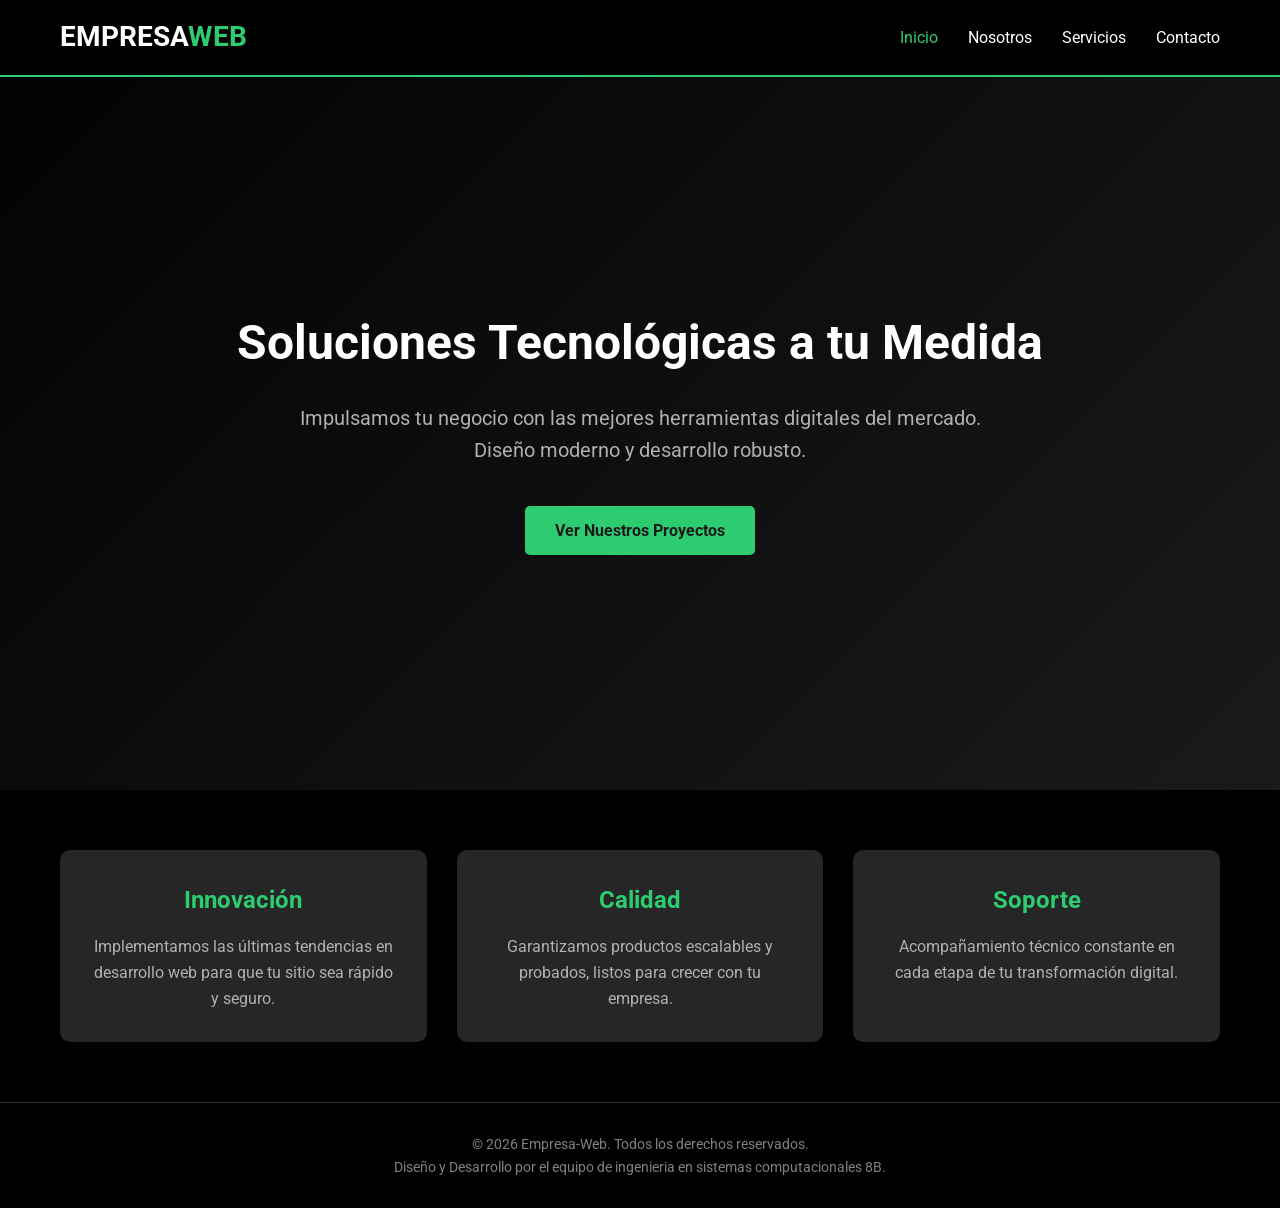
==== index.html @ 6de80d9a "Se agrega contenido a página home" ====
<!DOCTYPE html>
<html lang="es">
<head>
    <meta charset="UTF-8">
    <meta name="viewport" content="width=device-width, initial-scale=1.0">
    <title>Inicio | Empresa-Web</title>
    <link rel="stylesheet" href="styles.css">
    <link href="https://fonts.googleapis.com/css2?family=Roboto:wght@300;400;700&display=swap" rel="stylesheet">
</head>
<body>

    <header>
        <div class="container">
            <nav class="navbar">
                <div class="logo">Empresa<span>Web</span></div>
                <ul class="nav-links">
                    <li><a href="index.html" class="active">Inicio</a></li>
                    <li><a href="nosotros.html">Nosotros</a></li>
                    <li><a href="servicios.html">Servicios</a></li>
                    <li><a href="contacto.html">Contacto</a></li>
                </ul>
            </nav>
        </div>
    </header>

    <section class="hero">
        <div class="hero-content container">
            <h1>Soluciones Tecnológicas a tu Medida</h1>
            <p>Impulsamos tu negocio con las mejores herramientas digitales del mercado. Diseño moderno y desarrollo robusto.</p>
            <a href="servicios.html" class="btn-primary">Ver Nuestros Proyectos</a>
        </div>
    </section>

    <section class="features">
        <div class="container">
            <div class="feature-card">
                <h3>Innovación</h3>
                <p>Implementamos las últimas tendencias en desarrollo web para que tu sitio sea rápido y seguro.</p>
            </div>
            <div class="feature-card">
                <h3>Calidad</h3>
                <p>Garantizamos productos escalables y probados, listos para crecer con tu empresa.</p>
            </div>
            <div class="feature-card">
                <h3>Soporte</h3>
                <p>Acompañamiento técnico constante en cada etapa de tu transformación digital.</p>
            </div>
        </div>
    </section>

    <footer>
        <div class="container">
            <div class="footer-content">
                <p>&copy; 2026 Empresa-Web. Todos los derechos reservados.</p>
                <p>Diseño y Desarrollo por el equipo de ingenieria en sistemas computacionales 8B.</p>
            </div>
        </div>
    </footer>

</body>
</html>
---- styles.css ----
/* --- ESTILOS GENERALES Y RESETEADO --- */
* {
    margin: 0;
    padding: 0;
    box-sizing: border-box;
    font-family: 'Roboto', sans-serif; /* Usamos la fuente moderna que importamos */
}

body {
    background-color: #1a1a1a; /* Negro muy oscuro, casi negro */
    color: #e0e0e0; /* Gris muy claro para el texto general */
    line-height: 1.6;
}

.container {
    max-width: 1200px;
    margin: 0 auto;
    padding: 0 20px;
}

/* --- BARRA DE NAVEGACIÓN --- */
header {
    background-color: #000000; /* Negro puro */
    padding: 15px 0;
    position: fixed; /* Barra fija arriba */
    width: 100%;
    top: 0;
    z-index: 1000;
    border-bottom: 2px solid #2ecc71; /* Línea verde esmeralda */
}

.navbar {
    display: flex;
    justify-content: space-between;
    align-items: center;
}

.logo {
    font-size: 28px;
    font-weight: 700;
    color: #ffffff;
    text-transform: uppercase;
}

.logo span {
    color: #2ecc71; /* El "Web" en verde */
}

.nav-links {
    list-style: none;
    display: flex;
    gap: 30px;
}

.nav-links a {
    text-decoration: none;
    color: #ffffff;
    font-weight: 400;
    font-size: 16px;
    transition: color 0.3s ease;
}

.nav-links a:hover, .nav-links a.active {
    color: #2ecc71; /* Verde esmeralda al pasar el mouse */
}

/* --- SECCIÓN HERO (PRINCIPAL) --- */
.hero {
    height: 80vh; /* 80% de la altura de la pantalla */
    background: linear-gradient(135deg, rgba(0,0,0,0.9) 0%, rgba(26,26,26,0.8) 100%), 
                url('https://images.unsplash.com/photo-1517245386807-bb43f82c33c4?q=80&w=2070') no-repeat center center/cover;
    display: flex;
    justify-content: center;
    align-items: center;
    text-align: center;
    margin-top: 70px; /* Para no quedar debajo de la barra fija */
}

.hero-content h1 {
    font-size: 48px;
    color: #ffffff;
    margin-bottom: 20px;
}

.hero-content p {
    font-size: 20px;
    color: #b0b0b0;
    margin-bottom: 40px;
    max-width: 700px;
    margin-left: auto;
    margin-right: auto;
}

.btn-primary {
    display: inline-block;
    padding: 12px 30px;
    background-color: #2ecc71; /* Fondo verde */
    color: #1a1a1a; /* Texto oscuro */
    text-decoration: none;
    font-weight: 700;
    border-radius: 5px;
    transition: background-color 0.3s ease, transform 0.2s ease;
}

.btn-primary:hover {
    background-color: #27ae60; /* Verde más oscuro al pasar el mouse */
    transform: translateY(-2px);
}

/* --- SECCIÓN DE CARACTERÍSTICAS (Innovación, Calidad, Soporte) --- */
.features {
    padding: 60px 0;
    background-color: #000000;
}

.features .container {
    display: flex;
    gap: 30px;
    justify-content: center;
}

.feature-card {
    flex: 1;
    background-color: #262626; /* Gris oscuro para las tarjetas */
    padding: 30px;
    border-radius: 10px;
    text-align: center;
    border: 1px solid transparent;
    transition: border-color 0.3s ease;
}

.feature-card:hover {
    border-color: #2ecc71; /* Borde verde al pasar el mouse */
}

.feature-card h3 {
    color: #2ecc71;
    font-size: 24px;
    margin-bottom: 15px;
}

.feature-card p {
    color: #b0b0b0;
}

/* --- SECCIÓN DE EQUIPO (Integrando los nombres) --- */
.team-section {
    padding: 60px 0;
    background-color: #1a1a1a;
    text-align: center;
}

.team-section h2 {
    color: #ffffff;
    font-size: 36px;
    margin-bottom: 40px;
}

.team-section h2 span {
    color: #2ecc71;
}

.team-list {
    list-style: none;
    display: flex;
    flex-wrap: wrap;
    justify-content: center;
    gap: 20px;
    max-width: 900px;
    margin: 0 auto;
}

.team-list li {
    background-color: #000000;
    color: #e0e0e0;
    padding: 10px 20px;
    border-radius: 20px;
    font-weight: 300;
    font-size: 14px;
    border: 1px solid #333;
}

/* --- PIE DE PÁGINA --- */
footer {
    background-color: #000000;
    padding: 30px 0;
    border-top: 1px solid #333;
}

.footer-content {
    text-align: center;
    color: #808080;
    font-size: 14px;
}
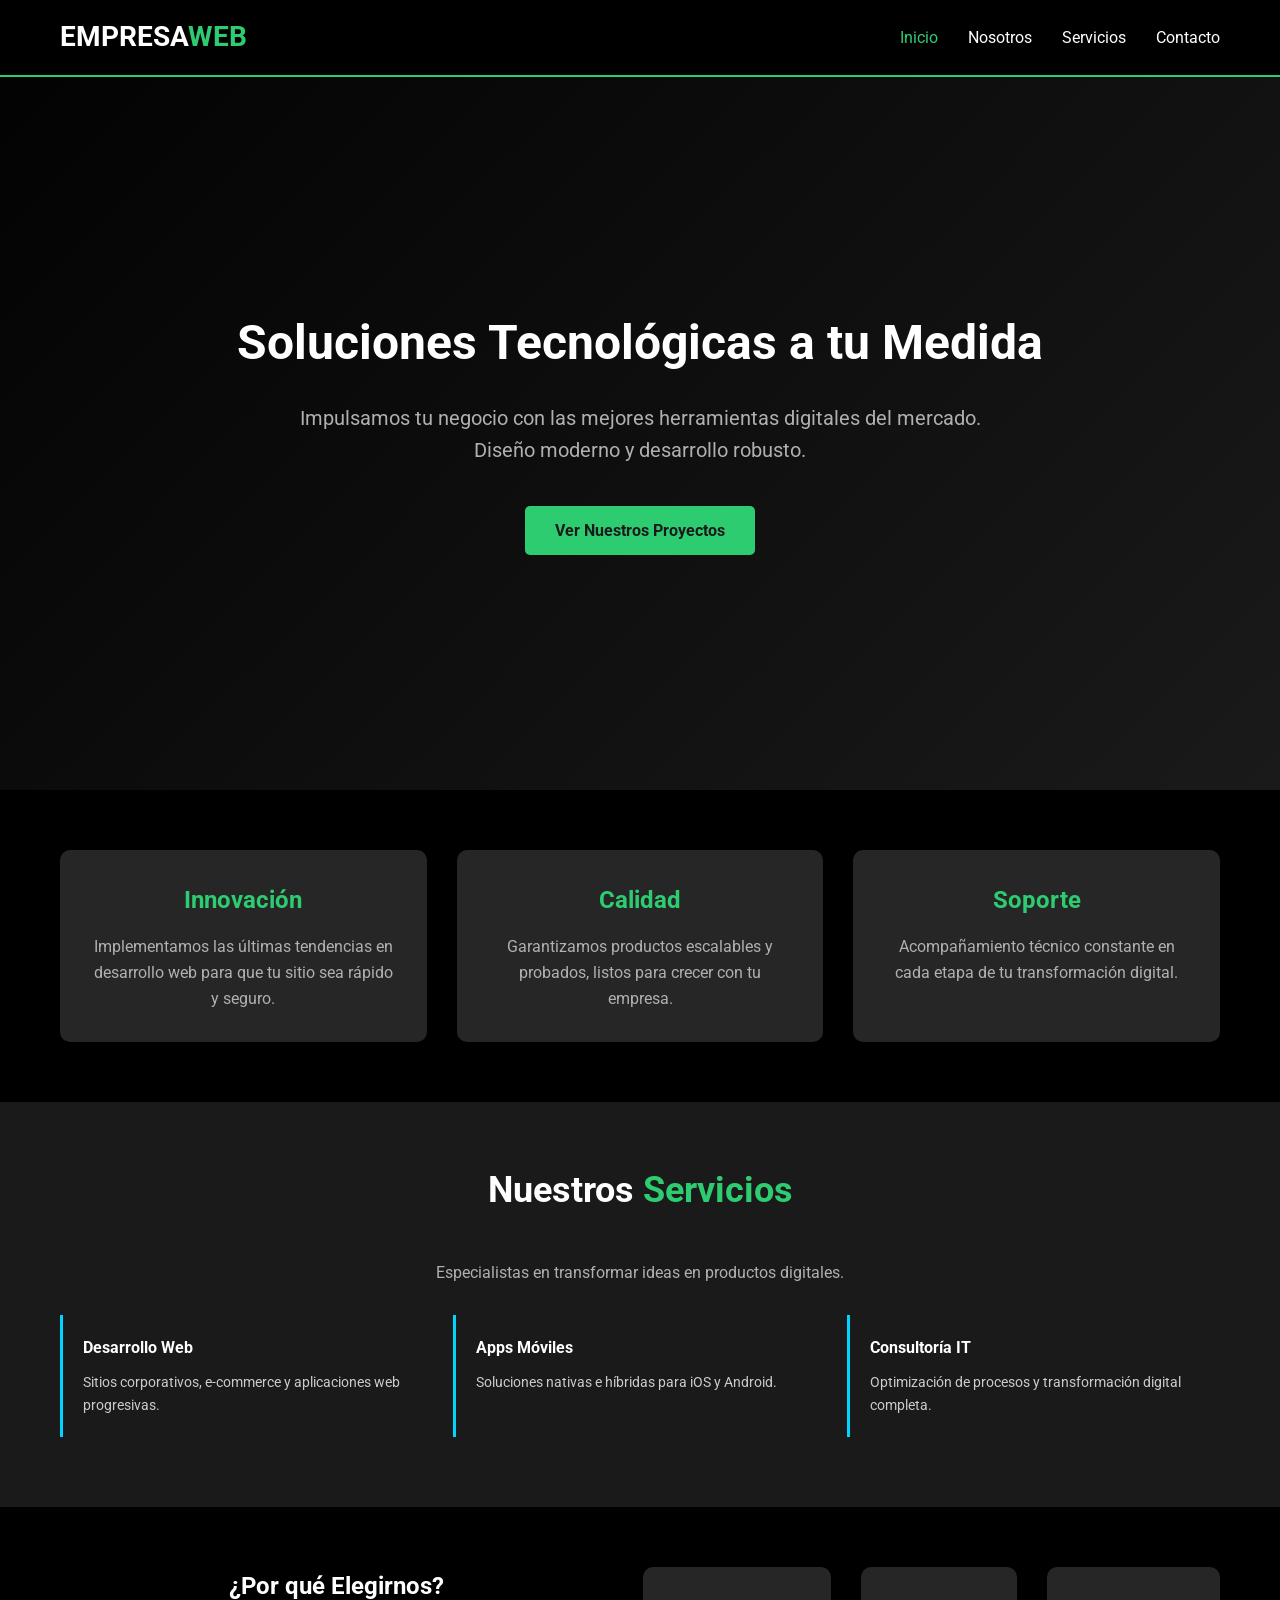
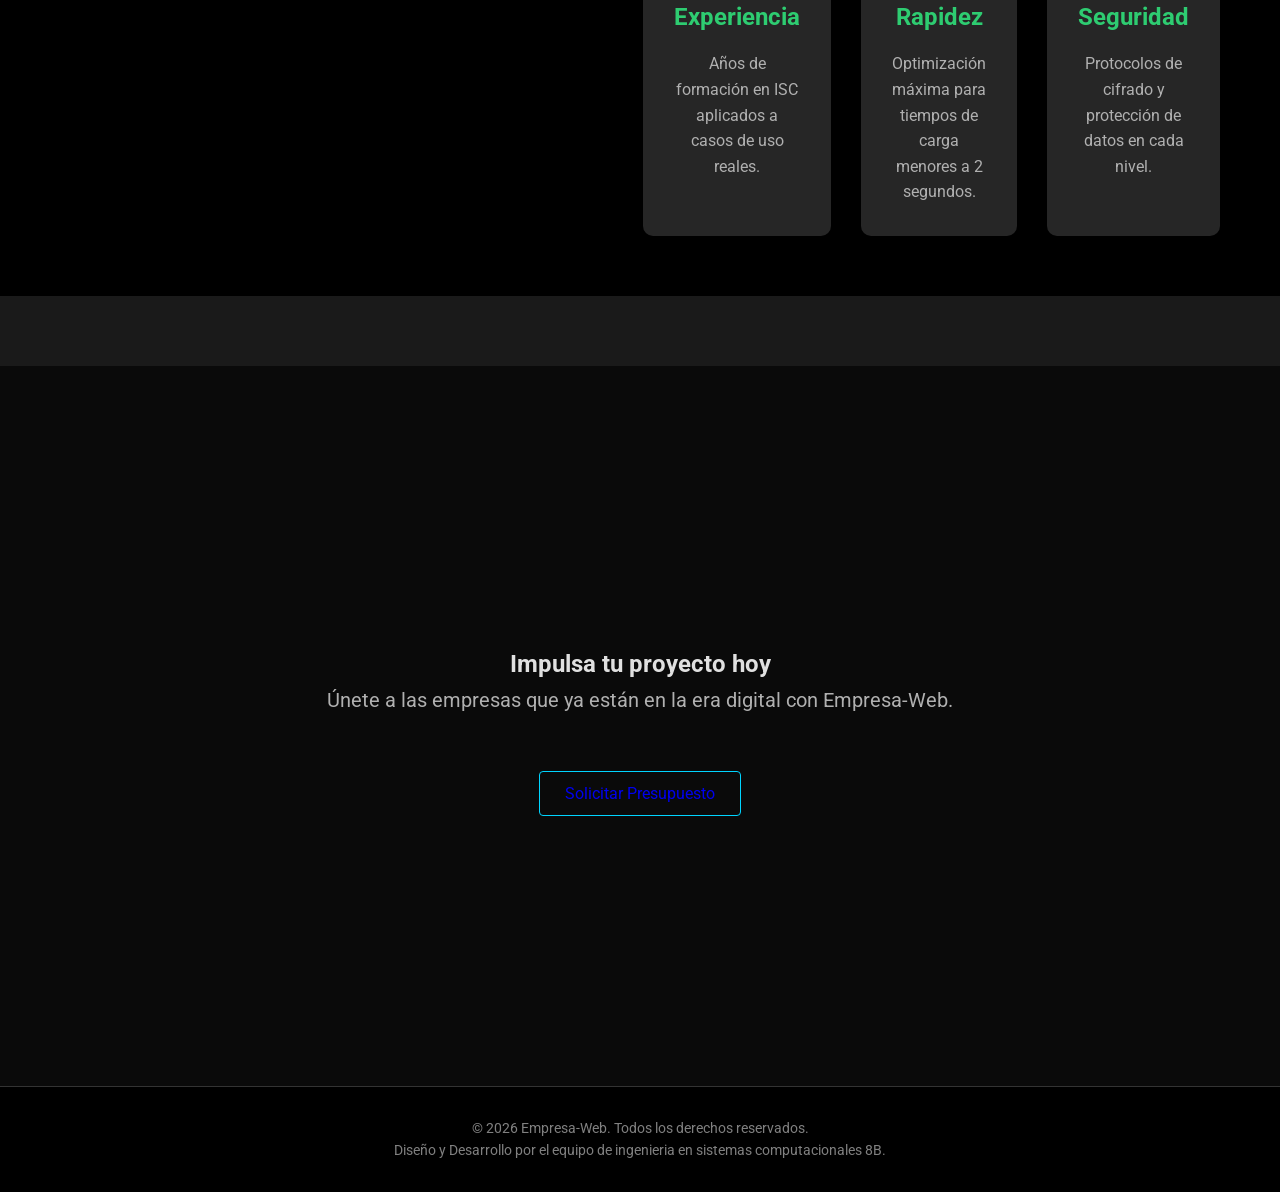
==== commit 6baeffe8: "Se agrega mejora a la pagina index/home" ====
--- a/index.html
+++ b/index.html
@@ -48,6 +48,54 @@
         </div>
     </section>
 
+    <section class="team-section">
+        <div class="container">
+            <h2>Nuestros <span>Servicios</span></h2>
+            <p style="color: #b0b0b0; margin-bottom: 30px;">Especialistas en transformar ideas en productos digitales.</p>
+            <div style="display: flex; justify-content: center; gap: 20px; flex-wrap: wrap; text-align: left;">
+                <div style="flex: 1; min-width: 250px; padding: 20px; border-left: 3px solid #00d4ff; background: #1a1a1a; margin-bottom: 10px;">
+                    <h4 style="color: #fff; margin-bottom: 10px;">Desarrollo Web</h4>
+                    <p style="color: #ccc; font-size: 0.9rem;">Sitios corporativos, e-commerce y aplicaciones web progresivas.</p>
+                </div>
+                <div style="flex: 1; min-width: 250px; padding: 20px; border-left: 3px solid #00d4ff; background: #1a1a1a; margin-bottom: 10px;">
+                    <h4 style="color: #fff; margin-bottom: 10px;">Apps Móviles</h4>
+                    <p style="color: #ccc; font-size: 0.9rem;">Soluciones nativas e híbridas para iOS y Android.</p>
+                </div>
+                <div style="flex: 1; min-width: 250px; padding: 20px; border-left: 3px solid #00d4ff; background: #1a1a1a; margin-bottom: 10px;">
+                    <h4 style="color: #fff; margin-bottom: 10px;">Consultoría IT</h4>
+                    <p style="color: #ccc; font-size: 0.9rem;">Optimización de procesos y transformación digital completa.</p>
+                </div>
+            </div>
+        </div>
+    </section>
+
+    <section class="features">
+        <div class="container">
+            <h2 style="width: 100%; text-align: center; margin-bottom: 40px; color: #fff;">¿Por qué <span>Elegirnos?</span></h2>
+            <div class="feature-card">
+                <h3>Experiencia</h3>
+                <p>Años de formación en ISC aplicados a casos de uso reales.</p>
+            </div>
+            <div class="feature-card">
+                <h3>Rapidez</h3>
+                <p>Optimización máxima para tiempos de carga menores a 2 segundos.</p>
+            </div>
+            <div class="feature-card">
+                <h3>Seguridad</h3>
+                <p>Protocolos de cifrado y protección de datos en cada nivel.</p>
+            </div>
+        </div>
+    </section>
+
+    <section class="hero" style="min-height: auto; padding: 60px 0; background: #0a0a0a;">
+        <div class="hero-content container">
+            <h2>Impulsa tu proyecto hoy</h2>
+            <p>Únete a las empresas que ya están en la era digital con Empresa-Web.</p>
+            <br>
+            <a href="contacto.html" class="active" style="text-decoration: none; padding: 12px 25px; border: 1px solid #00d4ff; border-radius: 4px;">Solicitar Presupuesto</a>
+        </div>
+    </section>
+
     <footer>
         <div class="container">
             <div class="footer-content">
--- a/styles.css
+++ b/styles.css
@@ -3,12 +3,12 @@
     margin: 0;
     padding: 0;
     box-sizing: border-box;
-    font-family: 'Roboto', sans-serif; /* Usamos la fuente moderna que importamos */
+    font-family: 'Roboto', sans-serif;
 }
 
 body {
-    background-color: #1a1a1a; /* Negro muy oscuro, casi negro */
-    color: #e0e0e0; /* Gris muy claro para el texto general */
+    background-color: #1a1a1a;
+    color: #e0e0e0;
     line-height: 1.6;
 }
 
@@ -20,13 +20,13 @@
 
 /* --- BARRA DE NAVEGACIÓN --- */
 header {
-    background-color: #000000; /* Negro puro */
+    background-color: #000000;
     padding: 15px 0;
-    position: fixed; /* Barra fija arriba */
+    position: fixed;
     width: 100%;
     top: 0;
     z-index: 1000;
-    border-bottom: 2px solid #2ecc71; /* Línea verde esmeralda */
+    border-bottom: 2px solid #2ecc71;
 }
 
 .navbar {
@@ -43,7 +43,7 @@
 }
 
 .logo span {
-    color: #2ecc71; /* El "Web" en verde */
+    color: #2ecc71;
 }
 
 .nav-links {
@@ -61,19 +61,19 @@
 }
 
 .nav-links a:hover, .nav-links a.active {
-    color: #2ecc71; /* Verde esmeralda al pasar el mouse */
+    color: #2ecc71;
 }
 
 /* --- SECCIÓN HERO (PRINCIPAL) --- */
 .hero {
-    height: 80vh; /* 80% de la altura de la pantalla */
+    height: 80vh;
     background: linear-gradient(135deg, rgba(0,0,0,0.9) 0%, rgba(26,26,26,0.8) 100%), 
                 url('https://images.unsplash.com/photo-1517245386807-bb43f82c33c4?q=80&w=2070') no-repeat center center/cover;
     display: flex;
     justify-content: center;
     align-items: center;
     text-align: center;
-    margin-top: 70px; /* Para no quedar debajo de la barra fija */
+    margin-top: 70px;
 }
 
 .hero-content h1 {
@@ -94,8 +94,8 @@
 .btn-primary {
     display: inline-block;
     padding: 12px 30px;
-    background-color: #2ecc71; /* Fondo verde */
-    color: #1a1a1a; /* Texto oscuro */
+    background-color: #2ecc71;
+    color: #1a1a1a;
     text-decoration: none;
     font-weight: 700;
     border-radius: 5px;
@@ -103,11 +103,27 @@
 }
 
 .btn-primary:hover {
-    background-color: #27ae60; /* Verde más oscuro al pasar el mouse */
+    background-color: #27ae60;
     transform: translateY(-2px);
 }
 
-/* --- SECCIÓN DE CARACTERÍSTICAS (Innovación, Calidad, Soporte) --- */
+/* --- NUEVOS ESTILOS EXCLUSIVOS PARA SERVICIOS --- */
+.services-grid-section {
+    padding: 80px 0;
+    background-color: #000000;
+}
+
+.services-wrapper {
+    display: grid;
+    grid-template-columns: repeat(auto-fit, minmax(250px, 1fr));
+    gap: 25px;
+}
+
+.services-wrapper .feature-card {
+    flex: none; /* Desactivamos el flex:1 para que el grid mande */
+}
+
+/* --- SECCIÓN DE CARACTERÍSTICAS --- */
 .features {
     padding: 60px 0;
     background-color: #000000;
@@ -121,7 +137,7 @@
 
 .feature-card {
     flex: 1;
-    background-color: #262626; /* Gris oscuro para las tarjetas */
+    background-color: #262626;
     padding: 30px;
     border-radius: 10px;
     text-align: center;
@@ -130,7 +146,7 @@
 }
 
 .feature-card:hover {
-    border-color: #2ecc71; /* Borde verde al pasar el mouse */
+    border-color: #2ecc71;
 }
 
 .feature-card h3 {
@@ -143,7 +159,7 @@
     color: #b0b0b0;
 }
 
-/* --- SECCIÓN DE EQUIPO (Integrando los nombres) --- */
+/* --- SECCIÓN DE EQUIPO --- */
 .team-section {
     padding: 60px 0;
     background-color: #1a1a1a;
@@ -191,4 +207,4 @@
     text-align: center;
     color: #808080;
     font-size: 14px;
-}+}
